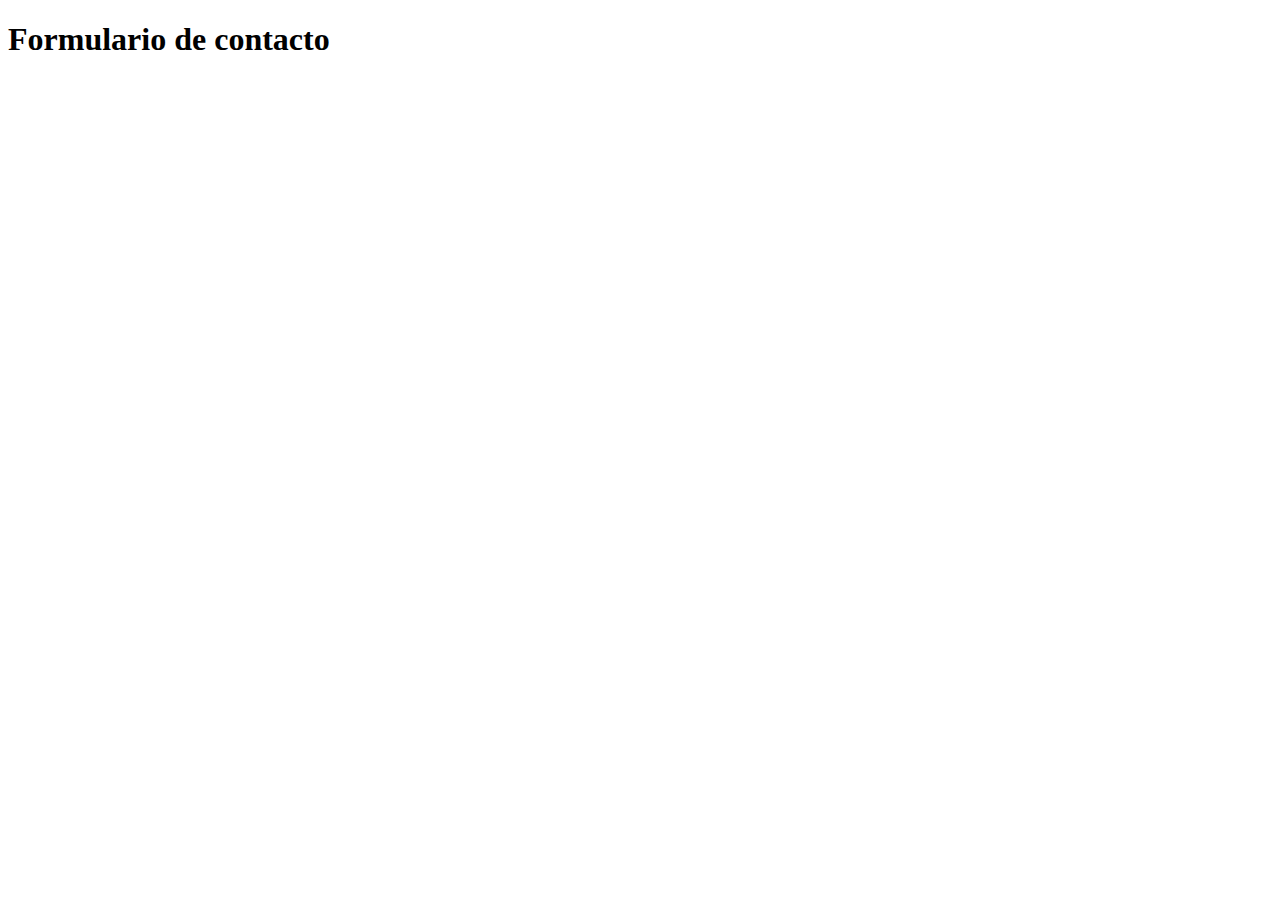
==== formulario.html @ 72eee1dc "archivos finalizados para desktop con links activos internos y externos" ====
<!DOCTYPE html>
<html lang="es">
<head>
    <meta charset="UTF-8">
    <meta name="viewport" content="width=device-width, initial-scale=1.0">
    <title>Formulario de Contacto</title>
</head>
<body>
    <h1> Formulario de contacto</h1>
</body>
</html>
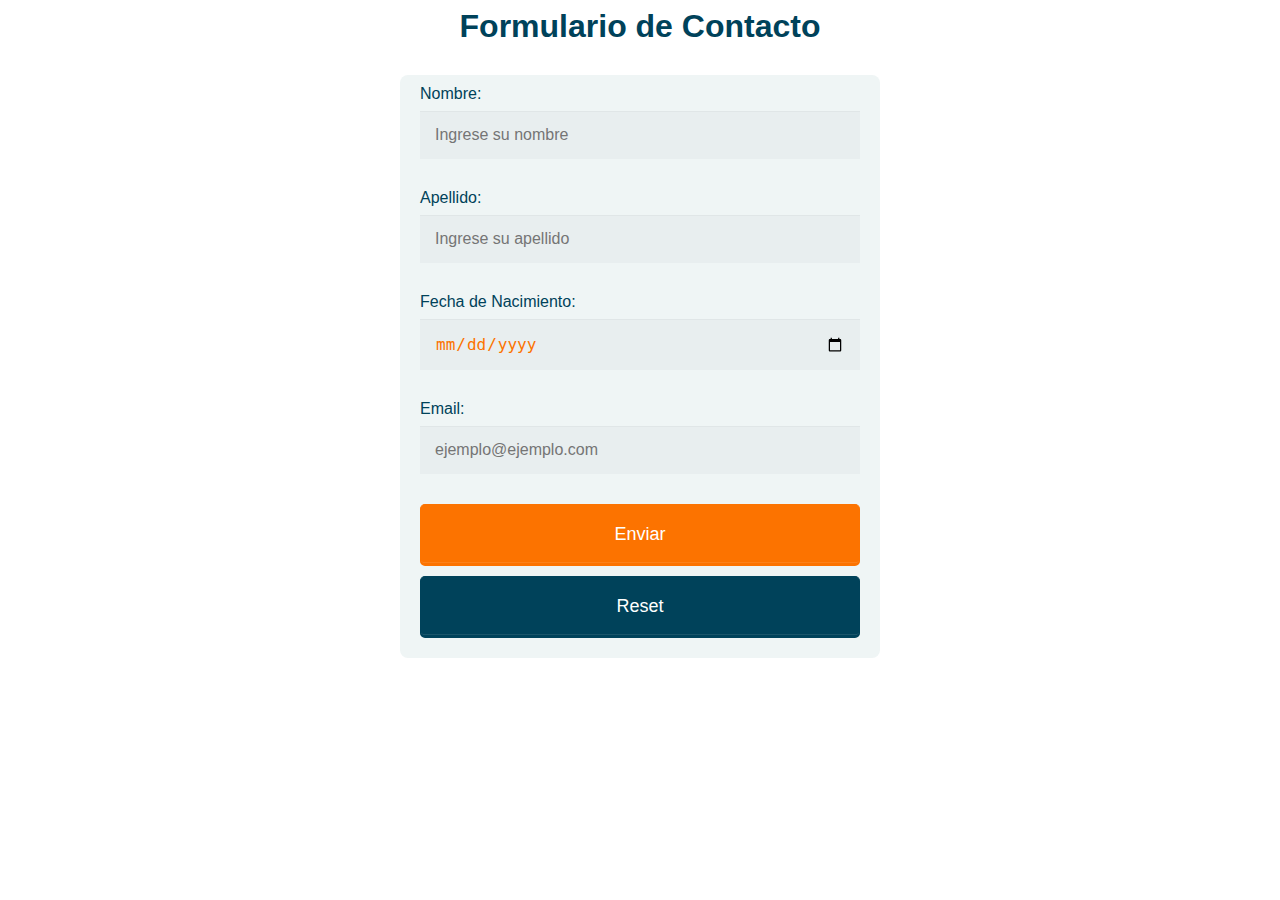
==== commit 9b2d57fe: "Archivos terminados con el formulario. Falta adaptar a mobile" ====
--- a/formulario.html
+++ b/formulario.html
@@ -3,9 +3,27 @@
 <head>
     <meta charset="UTF-8">
     <meta name="viewport" content="width=device-width, initial-scale=1.0">
+    <link rel="stylesheet" href="./form.css">
+    <link href='http://fonts.googleapis.com/css?family=Roboto:400,100,100italic,300,300italic,400italic,500,500italic,700,700italic,900italic,900' rel='stylesheet' type='text/css'>
     <title>Formulario de Contacto</title>
 </head>
 <body>
-    <h1> Formulario de contacto</h1>
+    <h1>Formulario de Contacto</h1>
+  <form id="registro-form">
+    <label for="nombre">Nombre:</label>
+    <input type="text" id="nombre" name="nombre" placeholder="Ingrese su nombre" required aria-label="Nombre" />
+
+    <label for="apellido">Apellido:</label>
+    <input type="text" id="apellido" name="apellido" placeholder="Ingrese su apellido" required aria-label="Apellido" />
+
+    <label for="fecha-nacimiento">Fecha de Nacimiento:</label>
+    <input type="date" id="fecha-nacimiento" name="fecha-nacimiento" required aria-label="Fecha de Nacimiento" />
+
+    <label for="email">Email:</label>
+    <input type="email" id="email" name="email" placeholder="ejemplo@ejemplo.com" required aria-label="Email" />
+
+    <button type="submit">Enviar</button>
+    <button type="reset">Reset</button>
+  </form>
 </body>
 </html>--- a/form.css
+++ b/form.css
@@ -0,0 +1,111 @@
+*, *:before, *:after {
+    box-sizing: border-box;
+  }
+  
+  body {
+    font-family: 'Poppins', sans-serif;
+    color: #00425A;
+  }
+  
+  form {
+    max-width: 300px;
+    margin: 10px auto;
+    padding: 10px 20px;
+    background:#EFF5F5;
+    border-radius: 8px;
+    accent-color:#FC7300;
+  }
+  
+  h1 {
+    margin: 0 0 30px 0;
+    text-align: center;
+  }
+  
+  input[type="text"],
+  
+  input[type="date"],
+  input[type="datetime"],
+  input[type="email"],
+  input[type="number"],
+  input[type="url"],
+  input[type="file"],
+  textarea,
+  select {
+    background: #181823;
+    border: none;
+    font-size: 16px;
+    height: auto;
+    margin: 0;
+    outline: 0;
+    padding: 15px;
+    width: 100%;
+    background-color: #e8eeef;
+    color: #FC7300;
+    box-shadow: 0 1px 0 rgba(0,0,0,0.03) inset;
+    margin-bottom: 30px;
+  }
+  
+  
+  
+  select {
+    padding: 6px;
+    height: 32px;
+    border-radius: 2px;
+  }
+  
+  button[type="submit"] {
+    padding: 19px 39px 18px 39px;
+    color: #FFF;
+    background-color: #FC7300;
+    font-size: 18px;
+    text-align: center;
+    font-style: normal;
+    border-radius: 5px;
+    width: 100%;
+    border: 1px solid #FC7300;
+    border-width: 1px 1px 3px;
+    box-shadow: 0 -1px 0 rgba(255,255,255,0.1) inset;
+    margin-bottom: 10px;
+  }
+  button[type="reset"] {
+    padding: 19px 39px 18px 39px;
+    color: #FFF;
+    background-color: #00425A;
+    font-size: 18px;
+    text-align: center;
+    font-style: normal;
+    border-radius: 5px;
+    width: 100%;
+    border: 1px solid #00425A;
+    border-width: 1px 1px 3px;
+    box-shadow: 0 -1px 0 rgba(255,255,255,0.1) inset;
+    margin-bottom: 10px;
+  }
+  
+  fieldset {
+    margin-bottom: 30px;
+    border: double;
+  }
+  
+  
+  
+  label {
+    display: block;
+    margin-bottom: 8px;
+  }
+  
+  input[type="radio"]+label,
+  input[type="checkbox"]+label {
+    font-weight: 300;
+    display: inline-block;
+  }
+  
+
+  
+  @media screen and (min-width: 480px) {
+  
+    form {
+      max-width: 480px;
+    }
+  
+  }